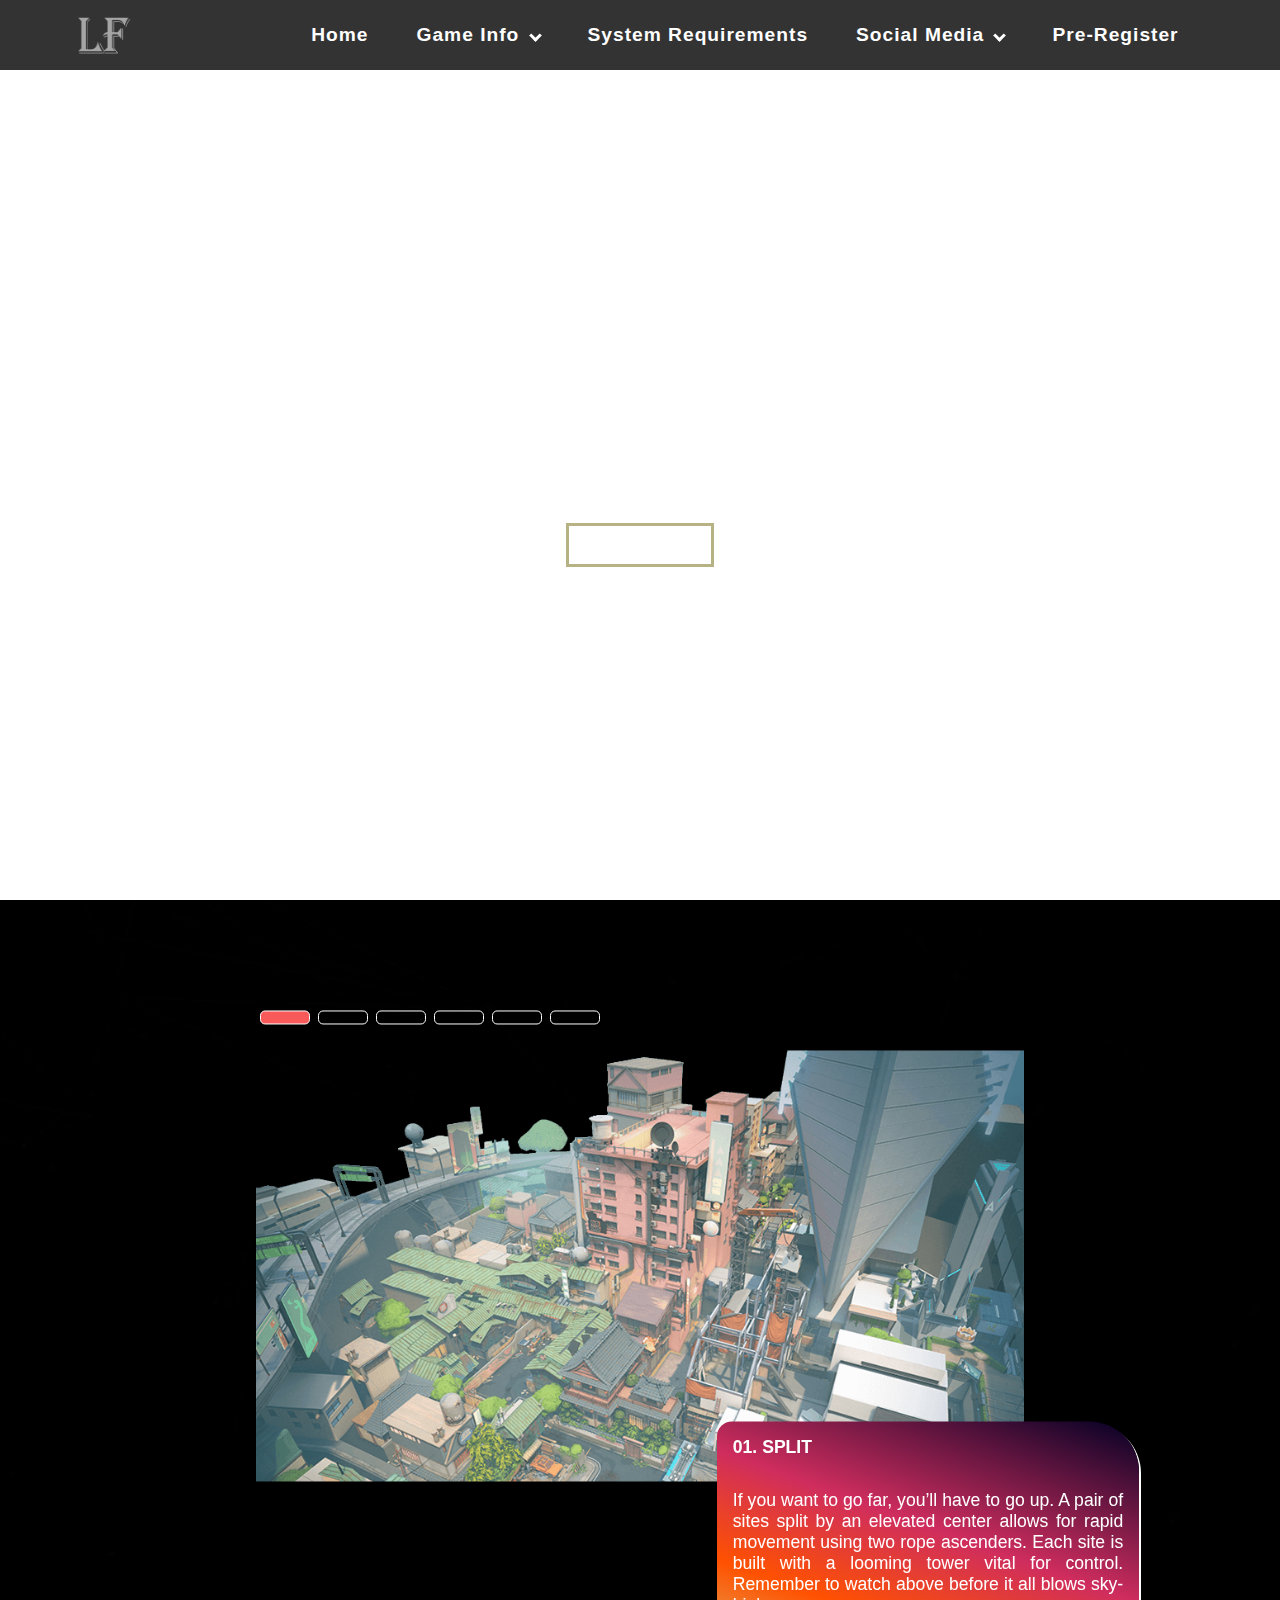
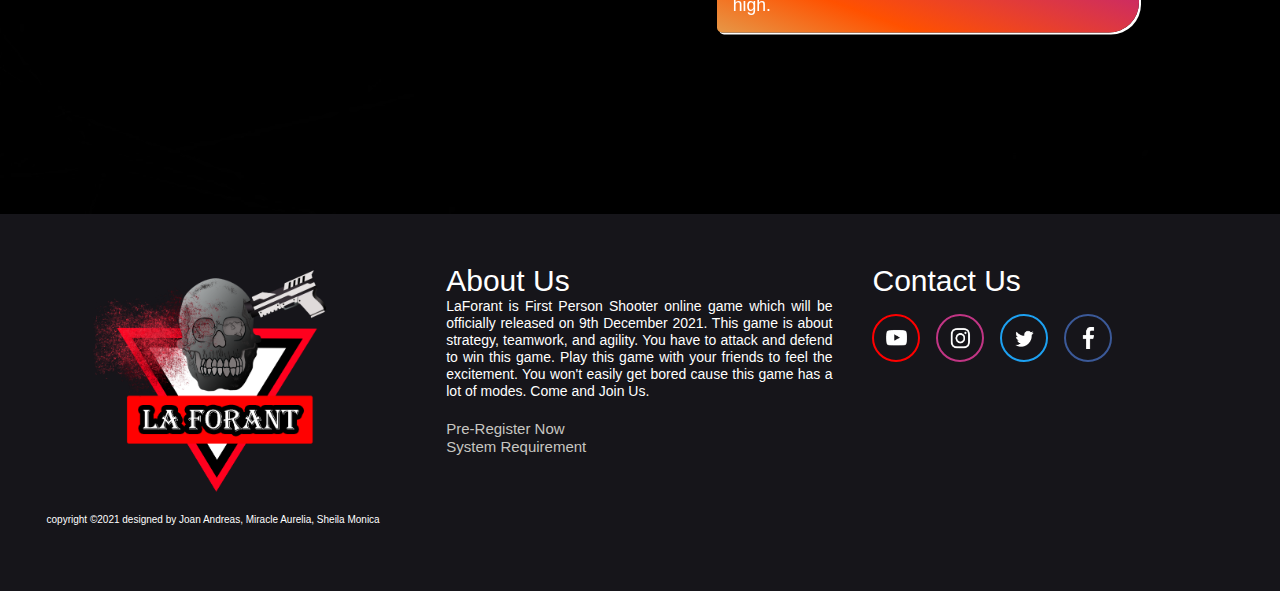
==== maps/map.html @ ec56bb13 "first commit" ====
<!DOCTYPE html>
<html lang="en">
<head>
    <meta charset="UTF-8">
    <meta http-equiv="X-UA-Compatible" content="IE=edge">
    <meta name="viewport" content="width=device-width, initial-scale=1.0">
    <title>LaForant's Maps</title>
    <link rel="stylesheet" href="stylemap.css">
    <script src="jquery-3.5.1.min.js"></script>
    <script src="map.js"></script>
</head>
<body>
    <!-- Navigation Bar -->
    <div class="navbar">
        <input type="checkbox" id="show-menu">
        <label for="show-menu" class="menu-icon">
            <span>
                <img src="../hamburger_image/hamburger.png" alt="">
            </span>
        </label>
        <div class="lf_logo">
            <img src="../logo/lf_logo.png" alt="">
        </div>
        <div class="nav-list">
            <li class="nav-item">
                <a class="nav-link" href="../home_page/LaForant Homepage.html" target="_blank">Home</a>
            </li>
            <li class="nav-item">
                <div class="dropdown-container">
                    <a class="nav-link" href="#" id="shown">Game Info <i class="down"></i></a>
                    <input type="checkbox" id="show-info">
                    <label for="show-info">Game Info <i class="down"></i></label>
                    <div class="dropdown-content">
                        <a href="../maps/map.html" target="_blank" class="dropdown-link">Maps</a>
                        <a href="../agents/agent.html" target="_blank" class="dropdown-link">Agents</a>
                    </div>
                </div>
            </li>
            <li class="nav-item"><a href="../system_requirement/specs.html" target="_blank" class="nav-link">System Requirements</a></li>
            <li class="nav-item">
                <div class="dropdown-container">
                    <a class="nav-link" href="#" id="shown">Social Media <i class="down"></i></a>
                    <input type="checkbox" id="show-socmed">
                    <label for="show-socmed">Social Media <i class="down"></i></label>
                    <div class="dropdown-content">
                        <a href="https://www.youtube.com/" target="_blank" class="dropdown-link">Youtube</a>
                        <a href="https://www.facebook.com/" target="_blank" class="dropdown-link">Facebook</a>
                        <a href="https://twitter.com/" target="_blank" class="dropdown-link">Twitter</a>
                        <a href="https://www.instagram.com/" target="_blank" class="dropdown-link">Instagram</a>
                    </div>
                </div>
            </li>
            <li class="nav-item"><a href="../registration/registration.html" target="_blank" class="nav-link">Pre-Register</a></li>
            <li class="nav-item" id="dummy">Dummy</li>
        </div>
    </div>
    <!-- End of navbar -->

    <!-- Landing Section -->
    <div class="landing">
        <video src="../video/bg-vid2.mp4" autoplay muted loop></video>
        <div class="landing-text">
            <h1>MAPS</h1>
        </div>
        <div class="see-button">SEE ALL MAPS</div>
    </div>
    <!-- End of Landing Section -->

    <!-- Map Section -->
    <!-- Wrapper for map -->
    <div class="wrapper" id="map-section">
        <video src="../video/bg-vid.mp4" autoplay muted loop></video>

        <input type="radio" name="slide" id="one" checked="">
        <input type="radio" name="slide" id="two">
        <input type="radio" name="slide" id="three">
        <input type="radio" name="slide" id="four">
        <input type="radio" name="slide" id="five">
        <input type="radio" name="slide" id="six">

        <!-- Map Images & Description -->
        <div class="map">

            <div class="map-img m1">
                <img src="../maps/map_images/map-5.png" alt="">
                <div class="desc d1">
                    <div class="map-name">
                        01. SPLIT
                    </div>
                    <p>
                        If you want to go far, you’ll have to go up. A pair of sites split by an elevated center allows for rapid movement using two rope ascenders. Each site is built with a looming tower vital for control. Remember to watch above before it all blows sky-high.
                    </p>
                </div>
            </div>

            <div class="map-img m2">
                <img src="../maps/map_images/map-2.png" alt="">
                <div class="desc d2">
                    <div class="map-name">
                        02. ICEBOX
                    </div>
                    <p>
                        Your next battleground is a secret Kingdom excavation site overtaken by the arctic. The two plant sites protected by snow and metal require some horizontal finesse. Take advantage of the ziplines and they’ll never see you coming.
                    </p>
                </div>
            </div>

            <div class="map-img m3">
                <img src="../maps/map_images/map-3.png" alt="">
                <div class="desc d3">
                    <div class="map-name">
                        03. BIND
                    </div>
                    <p>
                        Two sites. No middle. Gotta pick left or right. What’s it going to be then? Both offer direct paths for attackers and a pair of one-way teleporters make it easier to flank.
                    </p>
                </div>
            </div>

            <div class="map-img m4">
                <img src="../maps/map_images/map-4.png" alt="">
                <div class="desc d4">
                    <div class="map-name">
                        04. HAVEN
                    </div>
                    <p>
                        Beneath a forgotten monastery, a clamour emerges from rival Agents clashing to control three sites. There’s more territory to control, but defenders can use the extra real estate for aggressive pushes.
                    </p>
                </div>
            </div>

            <div class="map-img m5">
                <img src="../maps/map_images/map-1.png" alt="">
                <div class="desc d5">
                    <div class="map-name">
                        05. BREEZE
                    </div>
                    <p>
                        Take in the sights of historic ruins or seaside caves on this tropical paradise. But bring some cover. You'll need them for the wide open spaces and long range engagements. Watch your flanks and this will be a Breeze.
                    </p>
                </div>
            </div>

            <div class="map-img m6">
                <img src="../maps/map_images/map-6.png" alt="">
                <div class="slider">
                    <label for="one" class="one"></label>
                    <label for="two" class="two"></label>
                    <label for="three" class="three"></label>
                    <label for="four" class="four"></label>
                    <label for="five" class="five"></label>
                    <label for="six" class="six"></label>
                </div>
                <div class="desc d6">
                    <div class="map-name">
                        06. ASCENT
                    </div>
                    <p>
                        An open playground for small wars of position and attrition divide two sites on Ascent. Each site can be fortified by irreversible bomb doors; once they’re down, you’ll have to destroy them or find another way. Yield as little territory as possible.
                    </p>
                </div>
            </div>
        </div>
    </div>
    <!-- End of map section -->

    <!-- Footer -->
    <footer class="footer">
        <div class="content">
            <div class="left box">
                <div class="logobawah">
                    <img src="../logo/logo.png">
                </div>
                <div class="copyright">copyright &copy;2021 designed by Joan Andreas, Miracle Aurelia, Sheila Monica</div>
            </div>
    
            <div class="center box">
                <div class="headerfoot">About Us</div>
                <div class="about">
                    LaForant is First Person Shooter online game which will be officially released on 9th December 2021.
                    This game is about strategy, teamwork, and agility. You have to attack and defend to win this game. Play
                    this game with your friends to feel the excitement. You won't easily get bored cause this game has a lot
                    of modes. Come and Join Us.
                </div>
                <div class="regis">
                    <a href="../registration/registration.html" target="_blank">Pre-Register Now</a>
                </div>
                <div class="systemrequire">
                    <a href="../system_requirement/specs.html" target="_blank">System Requirement</a>
                </div>
            </div>
    
            <div class="right box">
                <div class="headerfoot">Contact Us</div>
                <div class="sosmed">
                    <div class="utube">
                        <a href="https://www.youtube.com/" target="_blank"><img src="../socmed_icon/utube2.png" alt=""></a>
                    </div>
                    <div class="ig">
                        <a href="https://www.instagram.com/" target="_blank"><img src="../socmed_icon/ig2.png" alt=""></a>
                    </div>
                    <div class="twitter">
                        <a href="https://twitter.com/?lang=en-id" target="_blank"><img src="../socmed_icon/twitter2.png" alt=""></a>
                    </div>
                    <div class="fb">
                        <a href="https://www.facebook.com/" target="_blank"><img src="../socmed_icon/fb2.png" alt=""></a>
                    </div>
                </div>
            </div>
        </div>
    </footer>
    <!-- End of footer -->
</body>
</html>
---- maps/stylemap.css ----
* {
    padding: 0;
    margin: 0;
    box-sizing: border-box;
    font-family: 'Trebuchet MS', sans-serif;
}

/* Navigation Bar */
.navbar {
    width: 100%;
    height: 70px;
    background-color: #333;
    display: flex;
    flex-direction: row;
    justify-content: space-around;
    z-index: 999;
    position: fixed;
}

.menu-icon span{
    display: flex;
    justify-content: center;
    align-items: center;
}

.menu-icon span img {
    display: flex;
    justify-content: center;
    align-items: center;
    width: 1.5rem;
    height: 1.5rem;
}

/* Menu-icon is labeled by a hamburger button 
that will appear when screen is under or equal to 800px*/
/* Label is used for checkbox so that when it is clicked
it will display the navigation */
.menu-icon, input[type="checkbox"], .nav-list label {
    display: none;
}

.navbar .lf_logo {
    display: flex;
    justify-content: center;
    align-items: center;
}

.navbar .lf_logo img {
    height: 40px;
    width: 55px;
}

.nav-list {
    display: flex;
    justify-content: space-between;
    list-style: none;
}

.nav-item {
    position: relative;
    padding: 1.5rem;
    cursor: pointer;
}

#dummy {
    display: none;
}

.nav-link {
    color: #fefefe;
    text-decoration: none;
    font-weight: 600;
    font-size: 1.2rem;
    display: flex;
    align-items: center;
    letter-spacing: 1px;
}

.down {
    border: solid #ffffff;
    border-width: 0 3px 3px 0;
    display: inline-block;
    padding: 3px;
    transform: rotate(45deg);
    margin-left: 0.7rem;
}

.nav-item:hover .nav-link {
    color: #f85959;
}

.nav-item:hover .down {
    border: solid #f85959;
    border-width: 0 3px 3px 0;
}

.dropdown-content {
    background-color: #f85959;
    display: flex;
    flex-direction: column;
    padding-top: 15px;
    padding-right: 40px;
    padding-bottom: 15px;
    padding-left: 15px;
    position: absolute;
    top: 100%;
    opacity: 0;
    z-index: 999;
    visibility: hidden;
}

.nav-item:hover .dropdown-content {
    opacity: 1;
    visibility: visible;
}

.dropdown-link {
    text-decoration: none;
    color: #ffffff;
    font-size: 1.25rem;
}

.dropdown-link:hover {
    color: #000000;
}

.dropdown-link:not(:last-child) {
    margin-bottom: 1.3rem;
}

/* Responsive Navbar */
@media screen and (max-width: 950px) {
    .nav-link {
        font-size: 1rem;
    }
}

@media screen and (max-width: 860px) {
    .nav-link {
        font-size: 0.8rem;
    }
}

@media screen and (max-width: 800px) {
    /* Display hamburger button */
    .menu-icon {
        display: flex;
        justify-content: center;
        align-items: center;
        cursor: pointer;
    }

    /* A close button */
    #show-menu:checked ~ .menu-icon span::after {
        content: "x";
        font-size: 2rem;
        color: #ffffff;
    }

    /* Replace hamburger button with close button 
    so make it disappear */
    #show-menu:checked ~ .menu-icon span img {
        display: none;
    }

    /* Make the bar displayed vertically not horizontally
    by changing from display: flex; to display: block; */
    .navbar .nav-list {
        display: block;
        position: fixed;
        background: #14181f;
        height: 100%;
        width: 100%;
        top: 70px;
        left: -100%;
        margin-left: 0;
        max-width: 22rem;
        overflow-y: scroll;
        z-index: 999;
        transition: all 0.3s ease;
    }

    /* When hamburger button is clicked
    make navigation bar visible */
    #show-menu:checked ~ .nav-list {
        left: 0%;
    }

    .nav-list li {
        margin: 1rem;
    }

    .nav-list li a, 
    .nav-list li label {
        font-size: 1.25rem;
        display: block;
        padding: 8px 18px;
        cursor: pointer;
        color: #ffffff;
        font-weight: bold;
        line-height: 40px;
    }

    /* To make Navigation item shown before when screen is above 800px
    disappear */
    a#shown.nav-link {
        display: none;
    }

    .dropdown-content {
        opacity: 1;
        visibility: visible;
        max-height: 0px;
        overflow: hidden;
        padding: 0;
    }

    #show-info:checked ~ label,
    #show-socmed:checked ~ label {
        color: #f85959;
    }

    /* When the navigation item containing dropdown
    is checked then display it by setting max-height to 100vh,
    before it's 0*/
    #show-info:checked ~ .dropdown-content,
    #show-socmed:checked ~ .dropdown-content {
        position: relative;
        max-height: 100vh;
    }

    .nav-item {
        padding: 0.5rem;
    }

    #dummy {
        display: block;
        opacity: 0;
    }
}

@media screen and (max-width: 420px) {
    /* Making the navigation cover entire screen */
    .navbar .nav-list {
        max-width: 100vw;
    }
}
/* End of nav bar */

/* Landing Section */
.landing {
    position: relative;
    width: 100%;
    height: 100vh;
    padding-top: 80px;
    display: flex;
    flex-direction: column;
    justify-content: center;
    align-items: center;
}

.landing video {
    height: calc(100% - 70px);
    width: 100%;
    position: absolute;
    left: 0;
    top: 70px;
    object-fit: cover;
}

.landing-text {
    z-index: 998;
    color: #ffffff;
    font-size: 3rem;
}

.see-button {
    z-index: 998;
    padding: 10px 8px;
    text-decoration: none;
    cursor: pointer;
    display: inline-block;
    margin: 30px 0;
    letter-spacing: 1px;
    border: 3px solid #b6b284;
    background: linear-gradient(to right, transparent 50%, #b6b284 50%);
    background-size: 200%;
    background-position: left;
    transition: background-position 0.5s;
    color: #ffffff;;
}

.see-button:hover {
    background-position: right;
}
@media screen and (max-width: 500px) {
    .landing-text {
        font-size: 2rem;
    }
}
/* End of Landing Section */

/* Map Section */
.wrapper {
    width: 100%;
    height: calc(100vh + 14px);
    display: flex;
    flex-direction: column;
    justify-content: center;
    align-items: center;
    background-color: #000000;
    background-size: cover;
    overflow: auto;
    position: relative;
}

.wrapper video {
    position: absolute;
    height: 100%;
    width: 100%;
    left: 0;
    top: 0;
    object-fit: cover;
}

.map {
    position: relative;
    width: 100%;
    height: 100%;
}

.map .map-img {
    position: absolute;
    top: calc(40% - 14px);
    left: 50%;
    transform: translate(-50%,-50%);
    width: 60%;
    height: auto;
    margin-top: 1rem;
}

.map .map-img img {
    height: 100%;
    width: 100%;
    /* Make the image invisible */
    /* Because it only clips 0% of the img */
    clip-path: circle(0% at 0% 0%);
    transition: 1.5s;
    object-fit: cover;
}

.map .slider {
    display: flex;
    flex-wrap: wrap;
    position: absolute;
    z-index: 99;
    padding-bottom: 3rem;
    top: -10%;
}

/* Label that acts like slider */
/* Label is for the radio button
that will be checked when label is clicked */
.map .slider label {
    height: 14px;
    width: 50px;
    border: 1px solid #ffffff;
    margin: 4px 4px;
    cursor: pointer;
    transition: all 0.3s ease;
    border-radius: 5px;
}

.map-img .desc {
    position: absolute;
    display: none;
    color: #ffffff;
    width: 55%;
    background: rgb(2,0,36);
    background: linear-gradient(200deg, rgba(2,0,36,1) 0%, rgba(207,45,94,1) 50%, rgba(255,81,0,1) 80%, rgba(230,151,71,1) 100%);
    border-radius: 15px 50px 30px 5px;
    left: 60%;
    top: 78%;
    box-shadow: 2px 2px #ffffff;
}

.map-img .desc:after {
    position: absolute;
    content: "";
    bottom: -40px;
    height: 40px;
    width: 1px;
}

.map-img .desc .map-name {
    padding: 1rem;
    font-weight: bold;
}

.map-img .desc p {
    padding: 1rem;
    text-align: justify;
    text-justify: inter-word;
}

/* When radio button is checked,
the description of map will be displayed */
/* The first radio button is checked by default */
#one:checked ~ .map .map-img .d1,
#two:checked ~ .map .map-img .d2,
#three:checked ~ .map .map-img .d3,
#four:checked ~ .map .map-img .d4,
#five:checked ~ .map .map-img .d5,
#six:checked ~ .map .map-img .d6 {
    display: block;
}

/* Clip path 150% at 0% (x-axis,
so it's from leftmost) to 0% (y-axis,
so it's from the top) so from the top left corner
of the image clip 150% of the image so
it will become visible fully, if only 100%
the image would still be cut because it is circle */
/* Clip path is used here for animation */
#one:checked ~ .map .m1 img,
#two:checked ~ .map .m2 img,
#three:checked ~ .map .m3 img,
#four:checked ~ .map .m4 img,
#five:checked ~ .map .m5 img,
#six:checked ~ .map .m6 img {
    clip-path: circle(150% at 0% 0%);
}

input[type="radio"] {
    display: none;
}

/* To indicate which slide (the label) user is selecting */
#one:checked ~ .map .map-img .slider label.one,
#two:checked ~ .map .map-img .slider label.two,
#three:checked ~ .map .map-img .slider label.three,
#four:checked ~ .map .map-img .slider label.four,
#five:checked ~ .map .map-img .slider label.five,
#six:checked ~ .map .map-img .slider label.six {
    background: #f85959;
}

/* Responsive Map */
@media screen and (max-width: 800px) {
    .map .slider label {
        width: 35px;
        height: 10px;
    }
    .map-img .desc {
        width: 100%;
        top: 90%;
        left: 0;
    }
}

@media screen and (max-width: 600px) {
    .map .slider label {
        width: 20px;
        height: 8px;
    }
}

@media screen and (max-width: 400px) {
    .map-img .desc {
        font-size: 0.8rem;
    }
}

@media (max-aspect-ratio: 1/1) {
    .map .map-img {
        width: 65%;
        height: 55%;
    }
}

@media (max-aspect-ratio: 3/5) {
    .map .map-img {
        width: 70%;
        height: 50%;
    }
}

@media (max-aspect-ratio: 9/20) {
    .map .map-img {
        width: 70%;
        height: 40%;
    }
}

@media (min-aspect-ratio: 2/2) {
    .desc {
        margin-top: 2rem;
    }
}

@media (min-aspect-ratio: 2/1) {
    .map .map-img {
        width: 50%;
    }

    .desc {
        margin-top: 0;
    }
}

@media (min-aspect-ratio: 22/10) {
    .map .map-img {
        width: 40%;
    }
}

@media (min-height: 900px) {
    .desc {
        font-size: 1.1rem;
    }
}
/* End of map section */

/* Footer */
.footer {
    width: 100%;
    background: #16151a;
    padding: 40px 0;
}

.content .box {
    padding: 10px 20px;
}

.left .logobawah img {
    width: 15rem;
    height: auto;
}

.content {
    display: flex;
}

.box {
    width: 33.3%;
}

.left, .center, .right {
    display: flex;
    flex-direction: column;
}

.left {
    text-align: center;
}

.copyright {
    color: white;
    padding: 1rem 0;
    font-size: 10px;
}

.about {
    color: white;
    font-size: 14px;
    justify-content: space-evenly;
    text-decoration: none;
    padding-bottom: 20px;
    text-align: justify;
    line-height: 17px;
}

.headerfoot {
    color: white;
    font-size: 30px;
}

.center a {
    color: #C7C6C1;
    font-size: 15px;
    text-decoration: none;   
}

.sosmed {
    display: flex;
}

.utube, .ig, .twitter, .fb {
    height: 3rem;
    width: 3rem;
    border-radius: 50%;
    /* box-shadow: 0 0.5rem 1rem 0 rgba(31, 38, 135, 0.37); */
}

.utube {
    border: 2px solid #FF0000;
}

.ig {
    border: 2px solid #C13584;
}

.twitter {
    border: 2px solid #1DA1F2;
}

.fb {
    border: 2px solid #3b5998;
}

.utube img, .ig img, .twitter img, .fb img {
    padding: 0.7rem;
    width: 100%;
    height: auto;
}

.sosmed {
    margin-top: 1rem;
}

.sosmed div:not(:last-child) {
    margin-right: 1rem;
}

.utube:hover {
    background-color: #FF0000;
    transition: 0.5s;
    box-shadow: 0 0.5rem 1rem 0 rgba(255, 0, 0, 0.6);
}

.ig:hover {
    background-color: #C13584;
    transition: 0.5s;
    box-shadow: 0 0.5rem 1rem 0 rgba(255, 0, 191, 0.6);
}

.twitter:hover {
    background-color: #1DA1F2;
    transition: 0.5s;
    box-shadow: 0 0.5rem 1rem 0 rgba(0, 195, 255, 0.6);
}

.fb:hover {
    background-color: #3b5998;
    transition: 0.5s;
    box-shadow: 0 0.5rem 1rem 0 rgba(80, 90, 226, 0.6);
}

.center .regis a:hover {
    color: #ffc107;
    transition: 0.5s;
}

.center .systemrequire a:hover {
    color: #ffc107;
    transition: 0.5s;
}

/* Responsive Footer */
@media (max-width: 800px) {
    .footer .content {
        flex-direction: column;
    }
    .box {
        width: 100%;
    }
    .left, .center, .right {
        justify-content: center;
        align-items: center;
    }
    .about {
        font-size: 13px;
    }
    .center a {
        font-size: 14px;
    }
    .headerfoot {
        font-size: 20px;
    }
}

@media (max-width: 600px) {
    .left .logobawah img {
        width: 13rem;
        height: 13rem;
    }
}
/* End of footer */
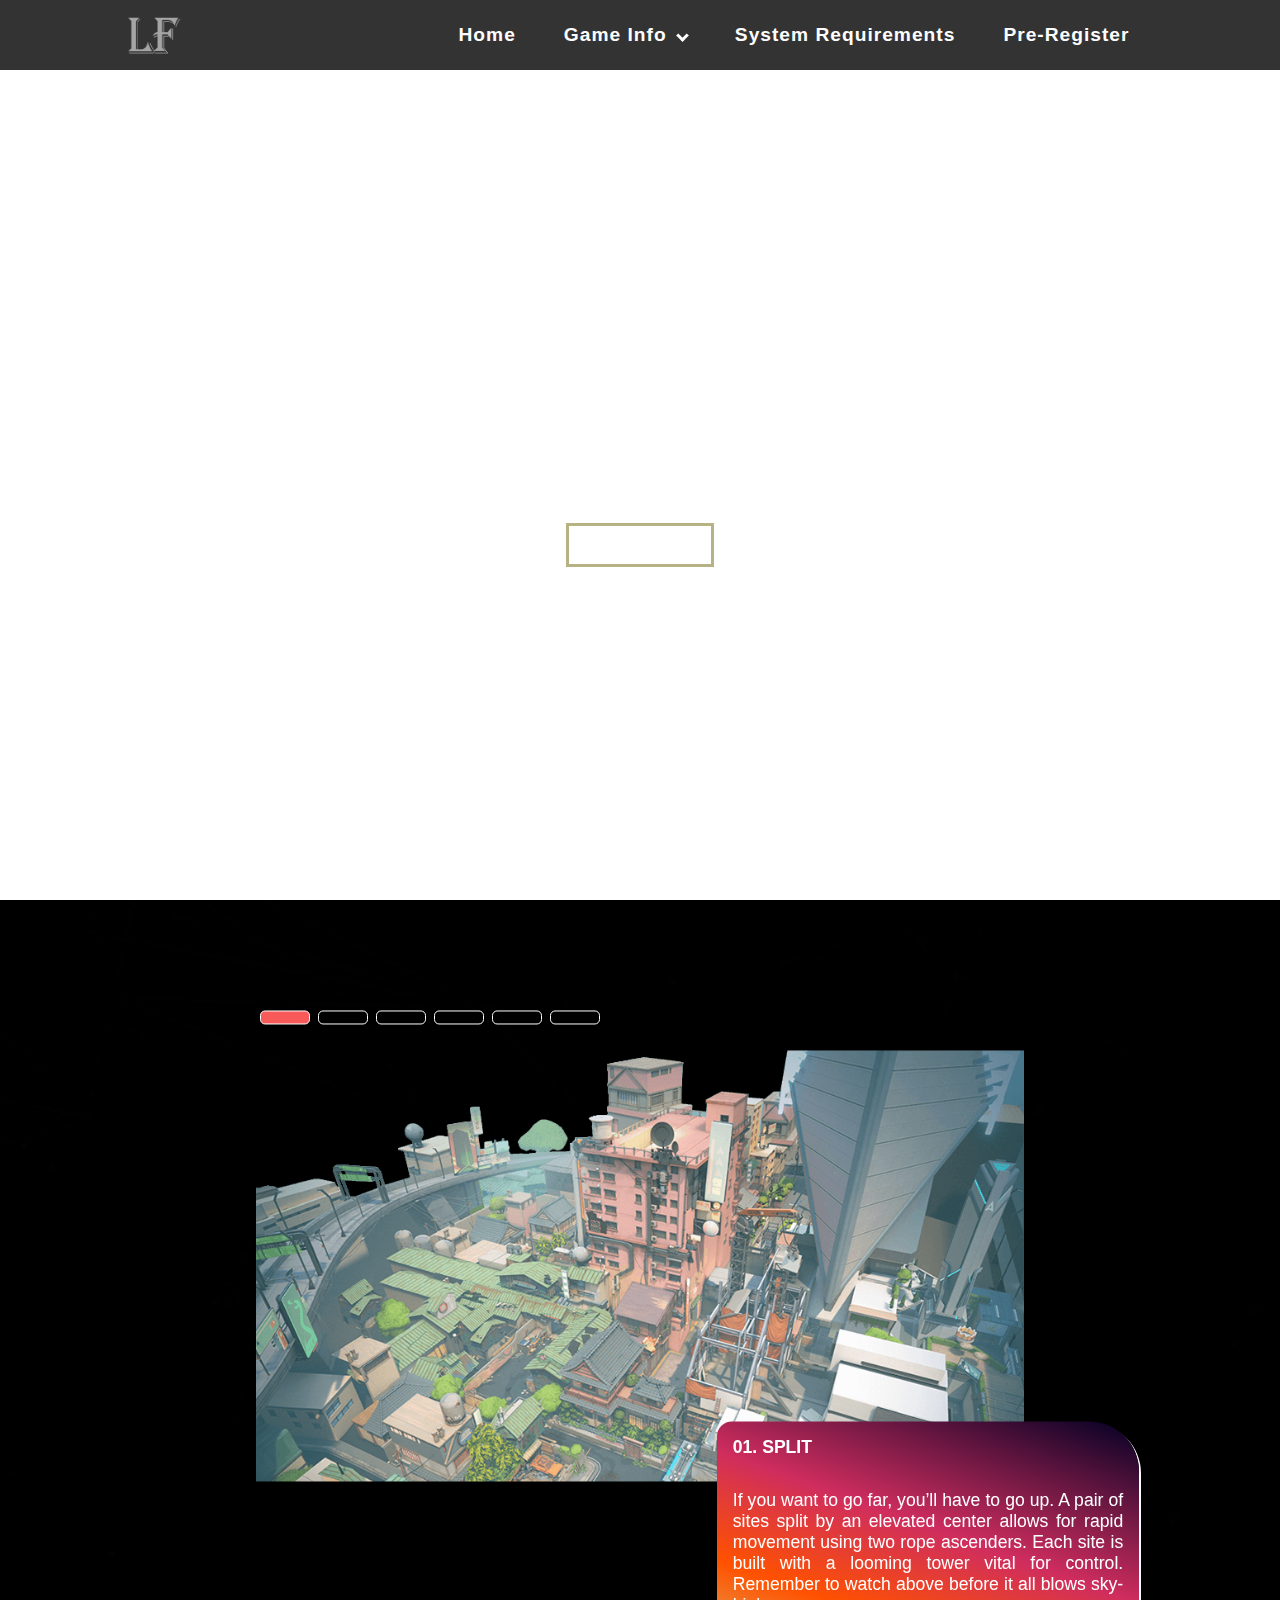
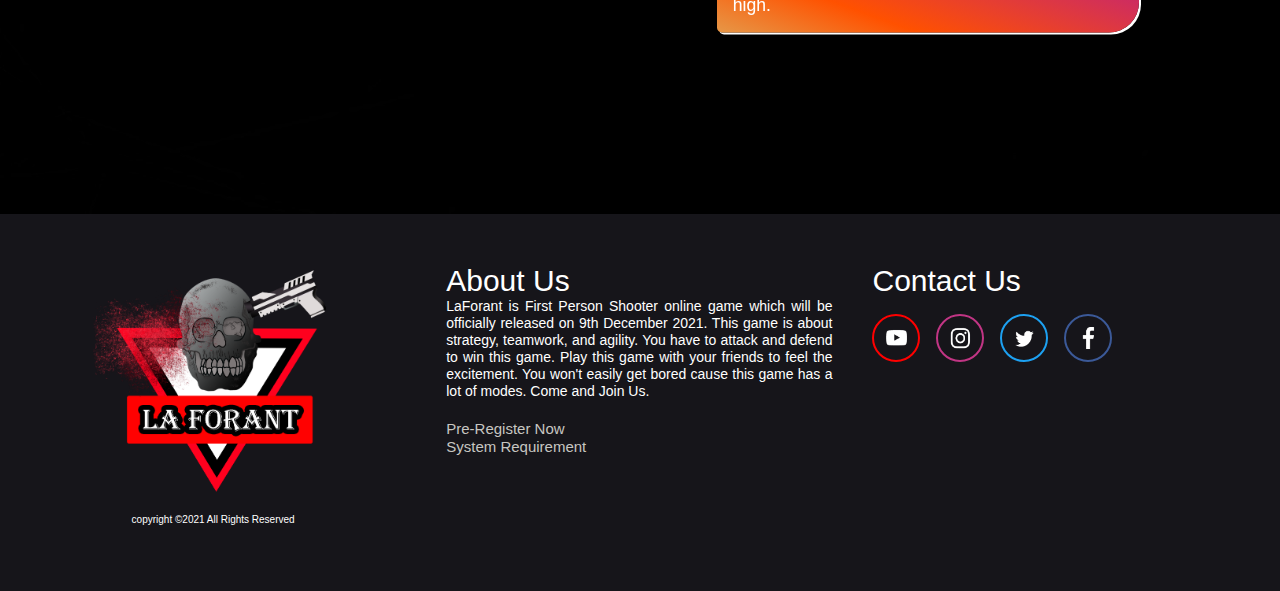
==== commit a5c12fbc: "changes" ====
--- a/maps/map.html
+++ b/maps/map.html
@@ -1,214 +1,183 @@
 <!DOCTYPE html>
 <html lang="en">
-<head>
-    <meta charset="UTF-8">
-    <meta http-equiv="X-UA-Compatible" content="IE=edge">
-    <meta name="viewport" content="width=device-width, initial-scale=1.0">
+  <head>
+    <meta charset="UTF-8" />
+    <meta http-equiv="X-UA-Compatible" content="IE=edge" />
+    <meta name="viewport" content="width=device-width, initial-scale=1.0" />
     <title>LaForant's Maps</title>
-    <link rel="stylesheet" href="stylemap.css">
+    <link rel="stylesheet" href="stylemap.css" />
     <script src="jquery-3.5.1.min.js"></script>
     <script src="map.js"></script>
-</head>
-<body>
+  </head>
+  <body>
     <!-- Navigation Bar -->
     <div class="navbar">
-        <input type="checkbox" id="show-menu">
-        <label for="show-menu" class="menu-icon">
-            <span>
-                <img src="../hamburger_image/hamburger.png" alt="">
-            </span>
-        </label>
-        <div class="lf_logo">
-            <img src="../logo/lf_logo.png" alt="">
-        </div>
-        <div class="nav-list">
-            <li class="nav-item">
-                <a class="nav-link" href="../home_page/LaForant Homepage.html" target="_blank">Home</a>
-            </li>
-            <li class="nav-item">
-                <div class="dropdown-container">
-                    <a class="nav-link" href="#" id="shown">Game Info <i class="down"></i></a>
-                    <input type="checkbox" id="show-info">
-                    <label for="show-info">Game Info <i class="down"></i></label>
-                    <div class="dropdown-content">
-                        <a href="../maps/map.html" target="_blank" class="dropdown-link">Maps</a>
-                        <a href="../agents/agent.html" target="_blank" class="dropdown-link">Agents</a>
-                    </div>
-                </div>
-            </li>
-            <li class="nav-item"><a href="../system_requirement/specs.html" target="_blank" class="nav-link">System Requirements</a></li>
-            <li class="nav-item">
-                <div class="dropdown-container">
-                    <a class="nav-link" href="#" id="shown">Social Media <i class="down"></i></a>
-                    <input type="checkbox" id="show-socmed">
-                    <label for="show-socmed">Social Media <i class="down"></i></label>
-                    <div class="dropdown-content">
-                        <a href="https://www.youtube.com/" target="_blank" class="dropdown-link">Youtube</a>
-                        <a href="https://www.facebook.com/" target="_blank" class="dropdown-link">Facebook</a>
-                        <a href="https://twitter.com/" target="_blank" class="dropdown-link">Twitter</a>
-                        <a href="https://www.instagram.com/" target="_blank" class="dropdown-link">Instagram</a>
-                    </div>
-                </div>
-            </li>
-            <li class="nav-item"><a href="../registration/registration.html" target="_blank" class="nav-link">Pre-Register</a></li>
-            <li class="nav-item" id="dummy">Dummy</li>
-        </div>
+      <input type="checkbox" id="show-menu" />
+      <label for="show-menu" class="menu-icon">
+        <span>
+          <img src="../hamburger_image/hamburger.png" alt="" />
+        </span>
+      </label>
+      <div class="lf_logo">
+        <img src="../logo/lf_logo.png" alt="" />
+      </div>
+      <div class="nav-list">
+        <li class="nav-item">
+          <a class="nav-link" href="../index.html" target="_blank">Home</a>
+        </li>
+        <li class="nav-item">
+          <div class="dropdown-container">
+            <a class="nav-link" href="#" id="shown">Game Info <i class="down"></i></a>
+            <input type="checkbox" id="show-info" />
+            <label for="show-info">Game Info <i class="down"></i></label>
+            <div class="dropdown-content">
+              <a href="../maps/map.html" target="_blank" class="dropdown-link">Maps</a>
+              <a href="../agents/agent.html" target="_blank" class="dropdown-link">Agents</a>
+            </div>
+          </div>
+        </li>
+        <li class="nav-item"><a href="../system_requirement/specs.html" target="_blank" class="nav-link">System Requirements</a></li>
+        <li class="nav-item"><a href="../registration/registration.html" target="_blank" class="nav-link">Pre-Register</a></li>
+        <li class="nav-item" id="dummy">Dummy</li>
+      </div>
     </div>
     <!-- End of navbar -->
 
     <!-- Landing Section -->
     <div class="landing">
-        <video src="../video/bg-vid2.mp4" autoplay muted loop></video>
-        <div class="landing-text">
-            <h1>MAPS</h1>
-        </div>
-        <div class="see-button">SEE ALL MAPS</div>
+      <video src="../video/bg-vid2.mp4" autoplay muted loop></video>
+      <div class="landing-text">
+        <h1>MAPS</h1>
+      </div>
+      <div class="see-button">SEE ALL MAPS</div>
     </div>
     <!-- End of Landing Section -->
 
     <!-- Map Section -->
     <!-- Wrapper for map -->
     <div class="wrapper" id="map-section">
-        <video src="../video/bg-vid.mp4" autoplay muted loop></video>
+      <video src="../video/bg-vid.mp4" autoplay muted loop></video>
 
-        <input type="radio" name="slide" id="one" checked="">
-        <input type="radio" name="slide" id="two">
-        <input type="radio" name="slide" id="three">
-        <input type="radio" name="slide" id="four">
-        <input type="radio" name="slide" id="five">
-        <input type="radio" name="slide" id="six">
+      <input type="radio" name="slide" id="one" checked="" />
+      <input type="radio" name="slide" id="two" />
+      <input type="radio" name="slide" id="three" />
+      <input type="radio" name="slide" id="four" />
+      <input type="radio" name="slide" id="five" />
+      <input type="radio" name="slide" id="six" />
 
-        <!-- Map Images & Description -->
-        <div class="map">
+      <!-- Map Images & Description -->
+      <div class="map">
+        <div class="map-img m1">
+          <img src="../maps/map_images/map-5.png" alt="" />
+          <div class="desc d1">
+            <div class="map-name">01. SPLIT</div>
+            <p>
+              If you want to go far, you’ll have to go up. A pair of sites split by an elevated center allows for rapid movement using two rope ascenders. Each site is built with a looming tower vital for control. Remember to watch above
+              before it all blows sky-high.
+            </p>
+          </div>
+        </div>
 
-            <div class="map-img m1">
-                <img src="../maps/map_images/map-5.png" alt="">
-                <div class="desc d1">
-                    <div class="map-name">
-                        01. SPLIT
-                    </div>
-                    <p>
-                        If you want to go far, you’ll have to go up. A pair of sites split by an elevated center allows for rapid movement using two rope ascenders. Each site is built with a looming tower vital for control. Remember to watch above before it all blows sky-high.
-                    </p>
-                </div>
-            </div>
+        <div class="map-img m2">
+          <img src="../maps/map_images/map-2.png" alt="" />
+          <div class="desc d2">
+            <div class="map-name">02. ICEBOX</div>
+            <p>
+              Your next battleground is a secret Kingdom excavation site overtaken by the arctic. The two plant sites protected by snow and metal require some horizontal finesse. Take advantage of the ziplines and they’ll never see you
+              coming.
+            </p>
+          </div>
+        </div>
 
-            <div class="map-img m2">
-                <img src="../maps/map_images/map-2.png" alt="">
-                <div class="desc d2">
-                    <div class="map-name">
-                        02. ICEBOX
-                    </div>
-                    <p>
-                        Your next battleground is a secret Kingdom excavation site overtaken by the arctic. The two plant sites protected by snow and metal require some horizontal finesse. Take advantage of the ziplines and they’ll never see you coming.
-                    </p>
-                </div>
-            </div>
+        <div class="map-img m3">
+          <img src="../maps/map_images/map-3.png" alt="" />
+          <div class="desc d3">
+            <div class="map-name">03. BIND</div>
+            <p>Two sites. No middle. Gotta pick left or right. What’s it going to be then? Both offer direct paths for attackers and a pair of one-way teleporters make it easier to flank.</p>
+          </div>
+        </div>
 
-            <div class="map-img m3">
-                <img src="../maps/map_images/map-3.png" alt="">
-                <div class="desc d3">
-                    <div class="map-name">
-                        03. BIND
-                    </div>
-                    <p>
-                        Two sites. No middle. Gotta pick left or right. What’s it going to be then? Both offer direct paths for attackers and a pair of one-way teleporters make it easier to flank.
-                    </p>
-                </div>
-            </div>
+        <div class="map-img m4">
+          <img src="../maps/map_images/map-4.png" alt="" />
+          <div class="desc d4">
+            <div class="map-name">04. HAVEN</div>
+            <p>Beneath a forgotten monastery, a clamour emerges from rival Agents clashing to control three sites. There’s more territory to control, but defenders can use the extra real estate for aggressive pushes.</p>
+          </div>
+        </div>
 
-            <div class="map-img m4">
-                <img src="../maps/map_images/map-4.png" alt="">
-                <div class="desc d4">
-                    <div class="map-name">
-                        04. HAVEN
-                    </div>
-                    <p>
-                        Beneath a forgotten monastery, a clamour emerges from rival Agents clashing to control three sites. There’s more territory to control, but defenders can use the extra real estate for aggressive pushes.
-                    </p>
-                </div>
-            </div>
+        <div class="map-img m5">
+          <img src="../maps/map_images/map-1.png" alt="" />
+          <div class="desc d5">
+            <div class="map-name">05. BREEZE</div>
+            <p>Take in the sights of historic ruins or seaside caves on this tropical paradise. But bring some cover. You'll need them for the wide open spaces and long range engagements. Watch your flanks and this will be a Breeze.</p>
+          </div>
+        </div>
 
-            <div class="map-img m5">
-                <img src="../maps/map_images/map-1.png" alt="">
-                <div class="desc d5">
-                    <div class="map-name">
-                        05. BREEZE
-                    </div>
-                    <p>
-                        Take in the sights of historic ruins or seaside caves on this tropical paradise. But bring some cover. You'll need them for the wide open spaces and long range engagements. Watch your flanks and this will be a Breeze.
-                    </p>
-                </div>
-            </div>
-
-            <div class="map-img m6">
-                <img src="../maps/map_images/map-6.png" alt="">
-                <div class="slider">
-                    <label for="one" class="one"></label>
-                    <label for="two" class="two"></label>
-                    <label for="three" class="three"></label>
-                    <label for="four" class="four"></label>
-                    <label for="five" class="five"></label>
-                    <label for="six" class="six"></label>
-                </div>
-                <div class="desc d6">
-                    <div class="map-name">
-                        06. ASCENT
-                    </div>
-                    <p>
-                        An open playground for small wars of position and attrition divide two sites on Ascent. Each site can be fortified by irreversible bomb doors; once they’re down, you’ll have to destroy them or find another way. Yield as little territory as possible.
-                    </p>
-                </div>
-            </div>
+        <div class="map-img m6">
+          <img src="../maps/map_images/map-6.png" alt="" />
+          <div class="slider">
+            <label for="one" class="one"></label>
+            <label for="two" class="two"></label>
+            <label for="three" class="three"></label>
+            <label for="four" class="four"></label>
+            <label for="five" class="five"></label>
+            <label for="six" class="six"></label>
+          </div>
+          <div class="desc d6">
+            <div class="map-name">06. ASCENT</div>
+            <p>
+              An open playground for small wars of position and attrition divide two sites on Ascent. Each site can be fortified by irreversible bomb doors; once they’re down, you’ll have to destroy them or find another way. Yield as little
+              territory as possible.
+            </p>
+          </div>
         </div>
+      </div>
     </div>
     <!-- End of map section -->
 
     <!-- Footer -->
     <footer class="footer">
-        <div class="content">
-            <div class="left box">
-                <div class="logobawah">
-                    <img src="../logo/logo.png">
-                </div>
-                <div class="copyright">copyright &copy;2021 designed by Joan Andreas, Miracle Aurelia, Sheila Monica</div>
+      <div class="content">
+        <div class="left box">
+          <div class="logobawah">
+            <img src="../logo/logo.png" />
+          </div>
+          <div class="copyright">copyright &copy;2021 All Rights Reserved</div>
+        </div>
+
+        <div class="center box">
+          <div class="headerfoot">About Us</div>
+          <div class="about">
+            LaForant is First Person Shooter online game which will be officially released on 9th December 2021. This game is about strategy, teamwork, and agility. You have to attack and defend to win this game. Play this game with your
+            friends to feel the excitement. You won't easily get bored cause this game has a lot of modes. Come and Join Us.
+          </div>
+          <div class="regis">
+            <a href="../registration/registration.html" target="_blank">Pre-Register Now</a>
+          </div>
+          <div class="systemrequire">
+            <a href="../system_requirement/specs.html" target="_blank">System Requirement</a>
+          </div>
+        </div>
+
+        <div class="right box">
+          <div class="headerfoot">Contact Us</div>
+          <div class="sosmed">
+            <div class="utube">
+              <a href="https://www.youtube.com/" target="_blank"><img src="../socmed_icon/utube2.png" alt="" /></a>
             </div>
-    
-            <div class="center box">
-                <div class="headerfoot">About Us</div>
-                <div class="about">
-                    LaForant is First Person Shooter online game which will be officially released on 9th December 2021.
-                    This game is about strategy, teamwork, and agility. You have to attack and defend to win this game. Play
-                    this game with your friends to feel the excitement. You won't easily get bored cause this game has a lot
-                    of modes. Come and Join Us.
-                </div>
-                <div class="regis">
-                    <a href="../registration/registration.html" target="_blank">Pre-Register Now</a>
-                </div>
-                <div class="systemrequire">
-                    <a href="../system_requirement/specs.html" target="_blank">System Requirement</a>
-                </div>
+            <div class="ig">
+              <a href="https://www.instagram.com/" target="_blank"><img src="../socmed_icon/ig2.png" alt="" /></a>
             </div>
-    
-            <div class="right box">
-                <div class="headerfoot">Contact Us</div>
-                <div class="sosmed">
-                    <div class="utube">
-                        <a href="https://www.youtube.com/" target="_blank"><img src="../socmed_icon/utube2.png" alt=""></a>
-                    </div>
-                    <div class="ig">
-                        <a href="https://www.instagram.com/" target="_blank"><img src="../socmed_icon/ig2.png" alt=""></a>
-                    </div>
-                    <div class="twitter">
-                        <a href="https://twitter.com/?lang=en-id" target="_blank"><img src="../socmed_icon/twitter2.png" alt=""></a>
-                    </div>
-                    <div class="fb">
-                        <a href="https://www.facebook.com/" target="_blank"><img src="../socmed_icon/fb2.png" alt=""></a>
-                    </div>
-                </div>
+            <div class="twitter">
+              <a href="https://twitter.com/?lang=en-id" target="_blank"><img src="../socmed_icon/twitter2.png" alt="" /></a>
             </div>
+            <div class="fb">
+              <a href="https://www.facebook.com/" target="_blank"><img src="../socmed_icon/fb2.png" alt="" /></a>
+            </div>
+          </div>
         </div>
+      </div>
     </footer>
     <!-- End of footer -->
-</body>
-</html>+  </body>
+</html>
